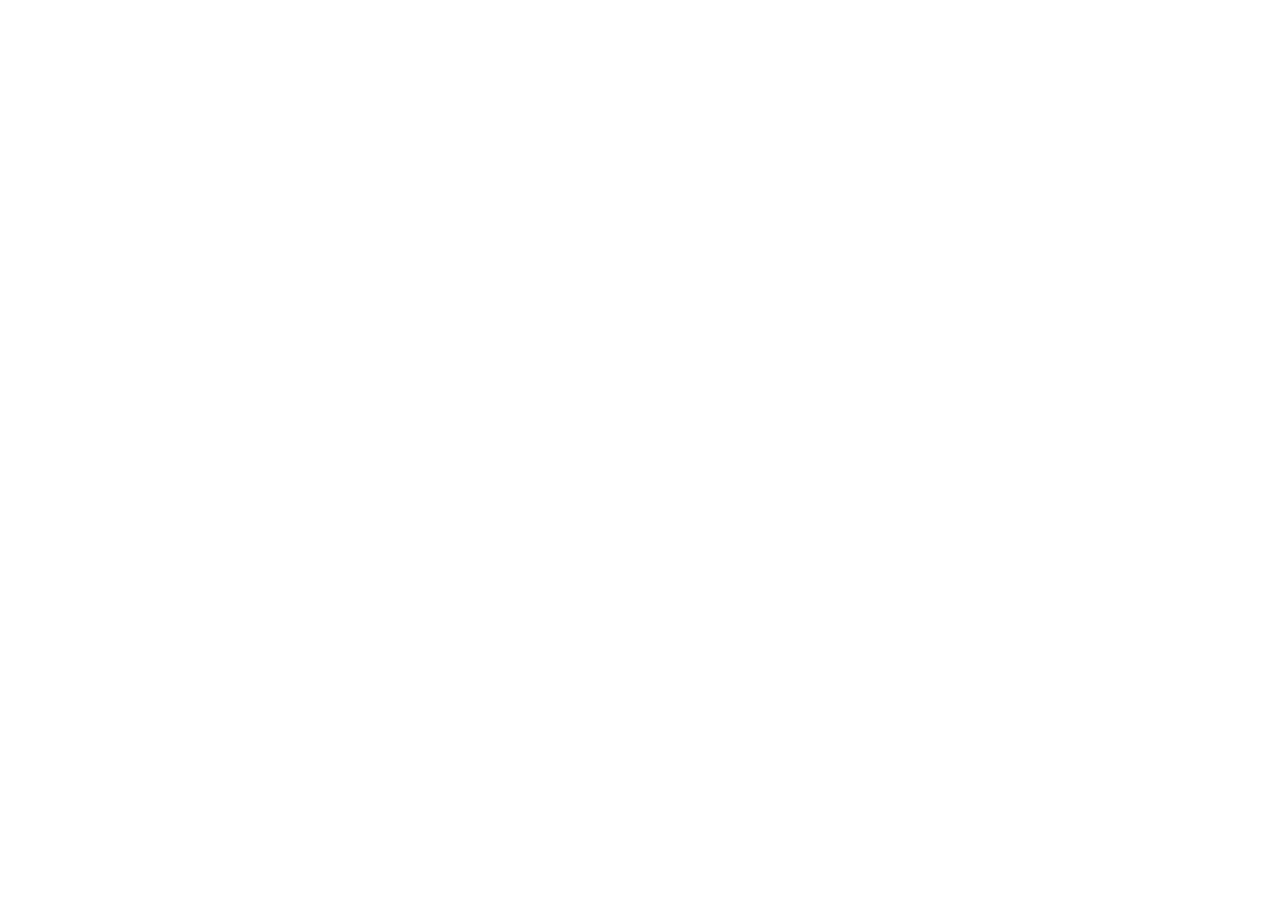
==== index.html @ 15ebd812 "chore: add Bootstrap locally" ====
<!DOCTYPE html>
<html lang="en">
<head>
    <meta charset="UTF-8">
    <meta name="viewport" content="width=device-width, initial-scale=1.0">
    <link rel="stylesheet" href="css/bootstrap.css">
    <title>Document</title>
</head>
<body>
    
</body>
</html>
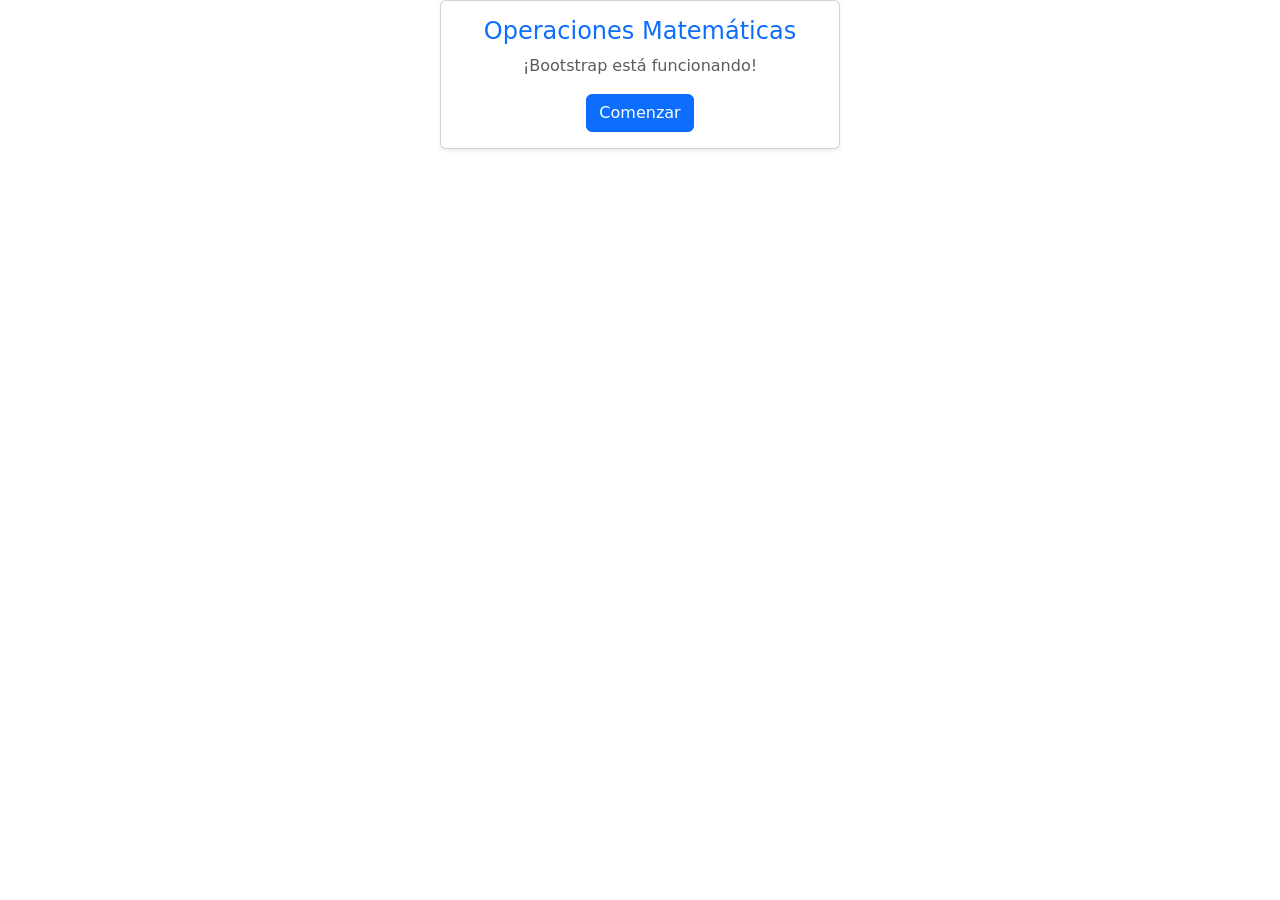
==== commit cde2fecb: "chore: configure local bootstrap" ====
--- a/index.html
+++ b/index.html
@@ -1,12 +1,20 @@
 <!DOCTYPE html>
 <html lang="en">
+
 <head>
     <meta charset="UTF-8">
     <meta name="viewport" content="width=device-width, initial-scale=1.0">
     <link rel="stylesheet" href="css/bootstrap.css">
     <title>Document</title>
 </head>
+
 <body>
-    
+    <div class="card shadow-sm mx-auto" style="max-width: 400px;">
+        <div class="card-body text-center">
+            <h1 class="h4 text-primary">Operaciones Matemáticas</h1>
+            <p class="text-muted"> ¡Bootstrap está funcionando! </p> <button class="btn btn-primary"> Comenzar </button>
+        </div>
+    </div>
 </body>
+
 </html>
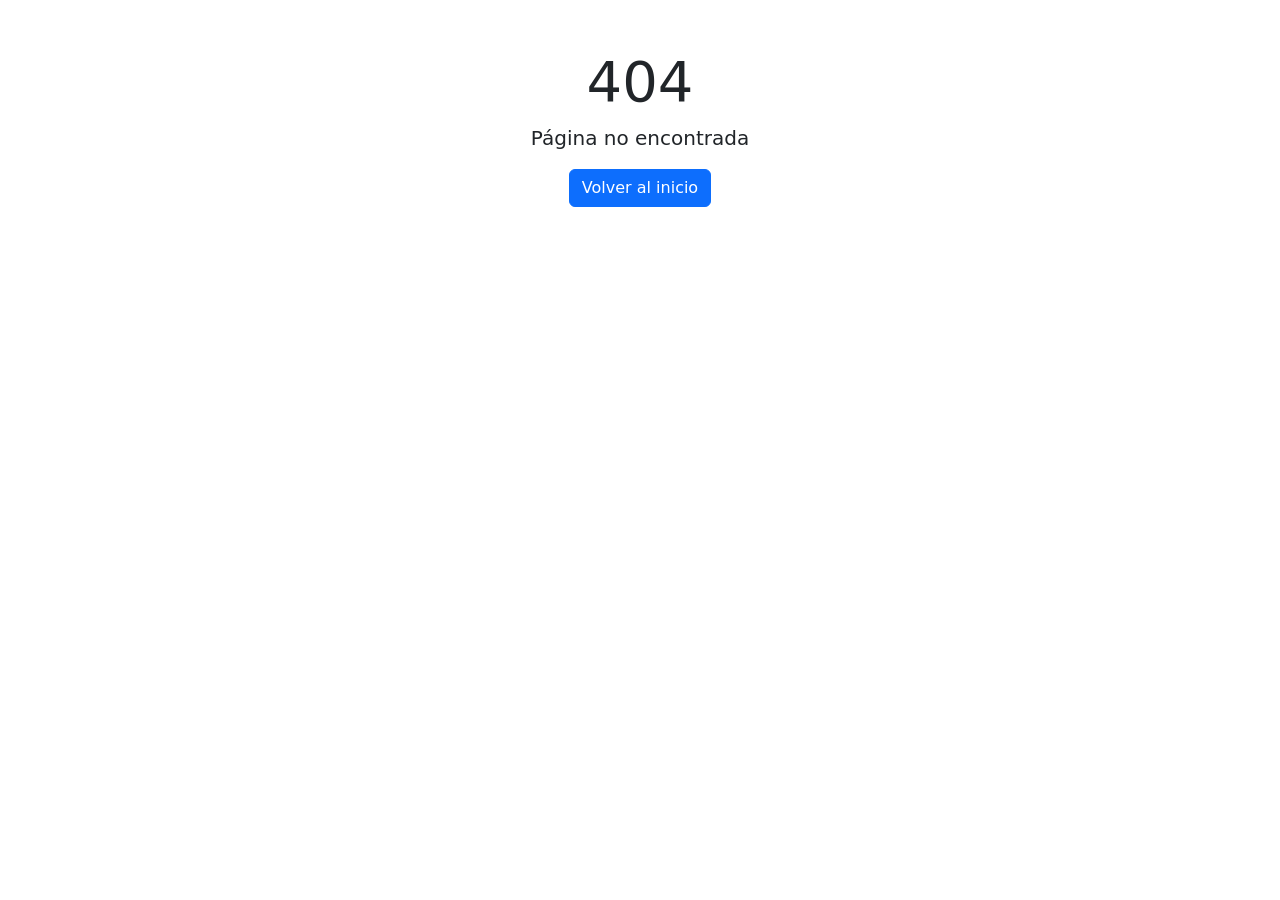
==== commit 21c940a6: "feat: implement SPA navigation" ====
--- a/index.html
+++ b/index.html
@@ -1,20 +1,19 @@
 <!DOCTYPE html>
-<html lang="en">
+<html lang="es">
 
 <head>
     <meta charset="UTF-8">
     <meta name="viewport" content="width=device-width, initial-scale=1.0">
     <link rel="stylesheet" href="css/bootstrap.css">
-    <title>Document</title>
+    <title>Operaciones Matematicas</title>
 </head>
 
 <body>
-    <div class="card shadow-sm mx-auto" style="max-width: 400px;">
-        <div class="card-body text-center">
-            <h1 class="h4 text-primary">Operaciones Matemáticas</h1>
-            <p class="text-muted"> ¡Bootstrap está funcionando! </p> <button class="btn btn-primary"> Comenzar </button>
-        </div>
+    <div id="app">
+        <!-- El contenido de la aplicación se renderizará aquí -->
     </div>
+
+    <script type="module" src="js/main.js"></script>
 </body>
 
 </html>
